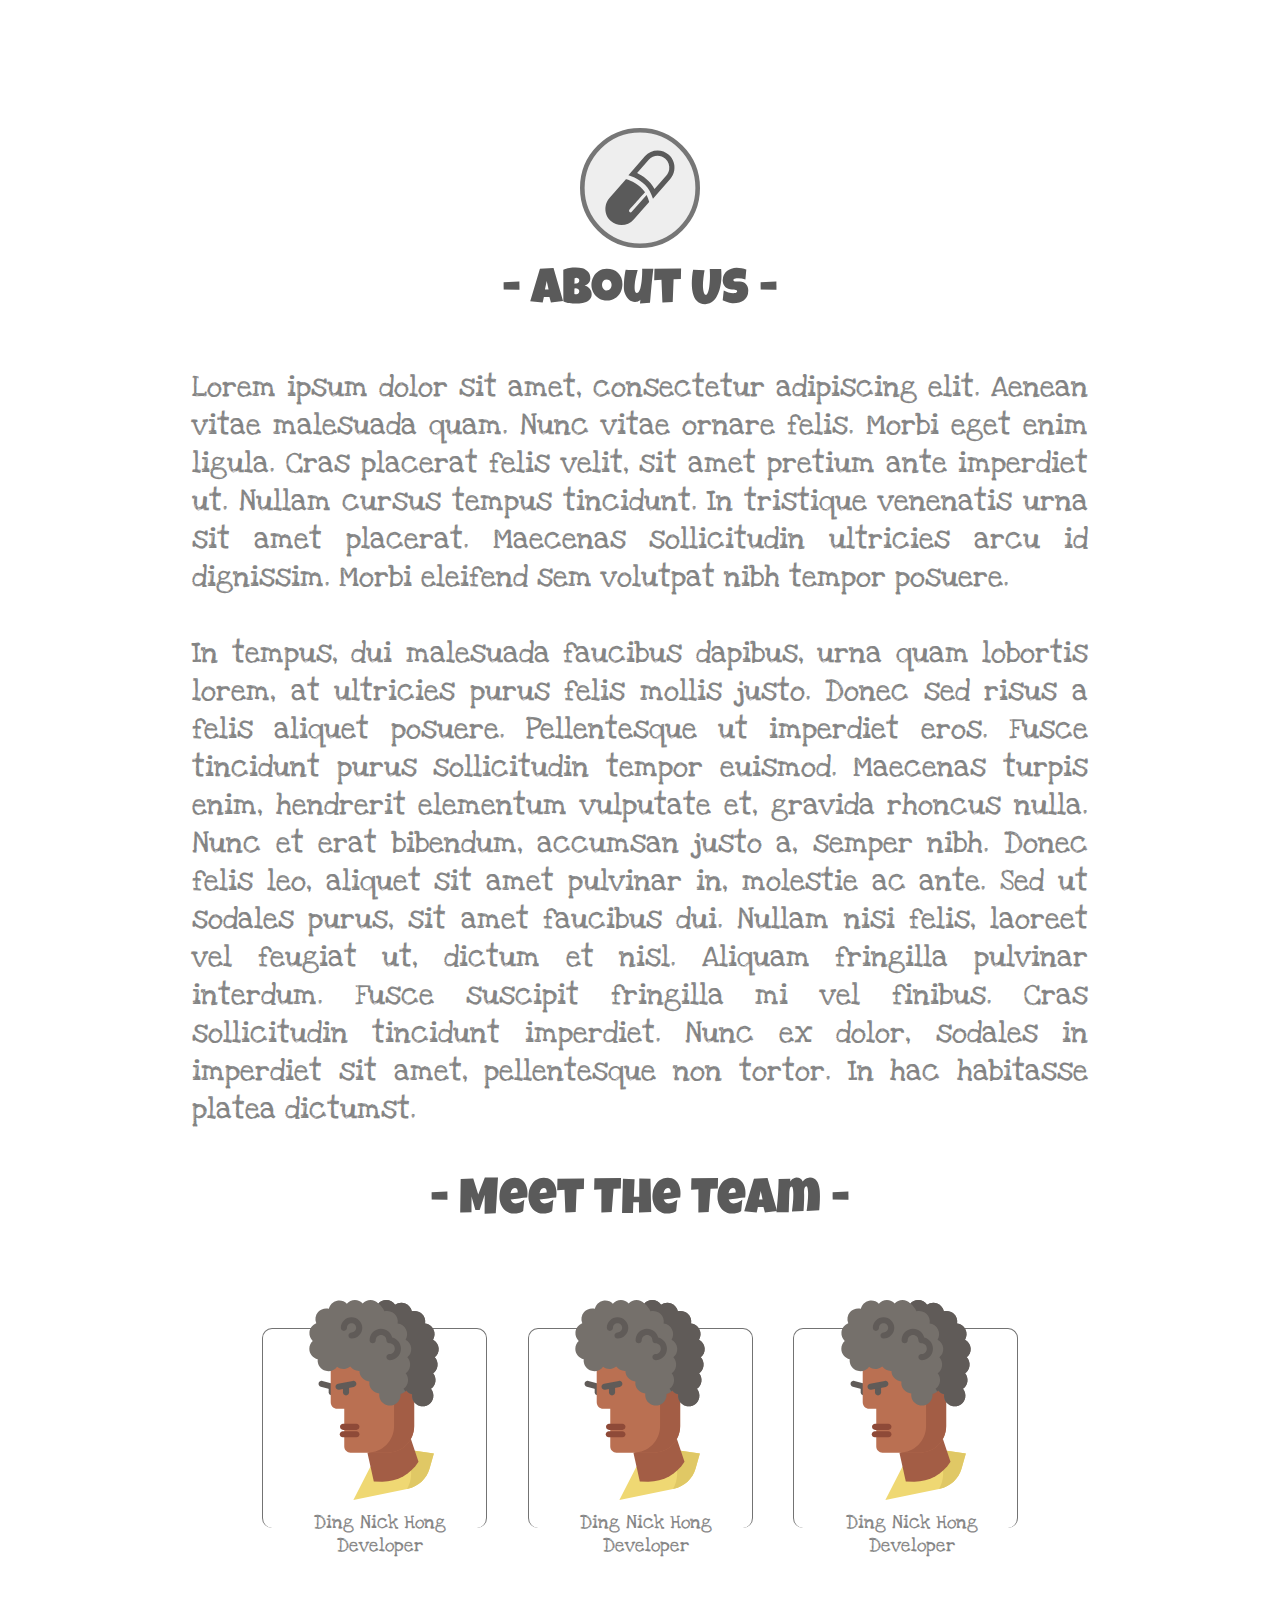
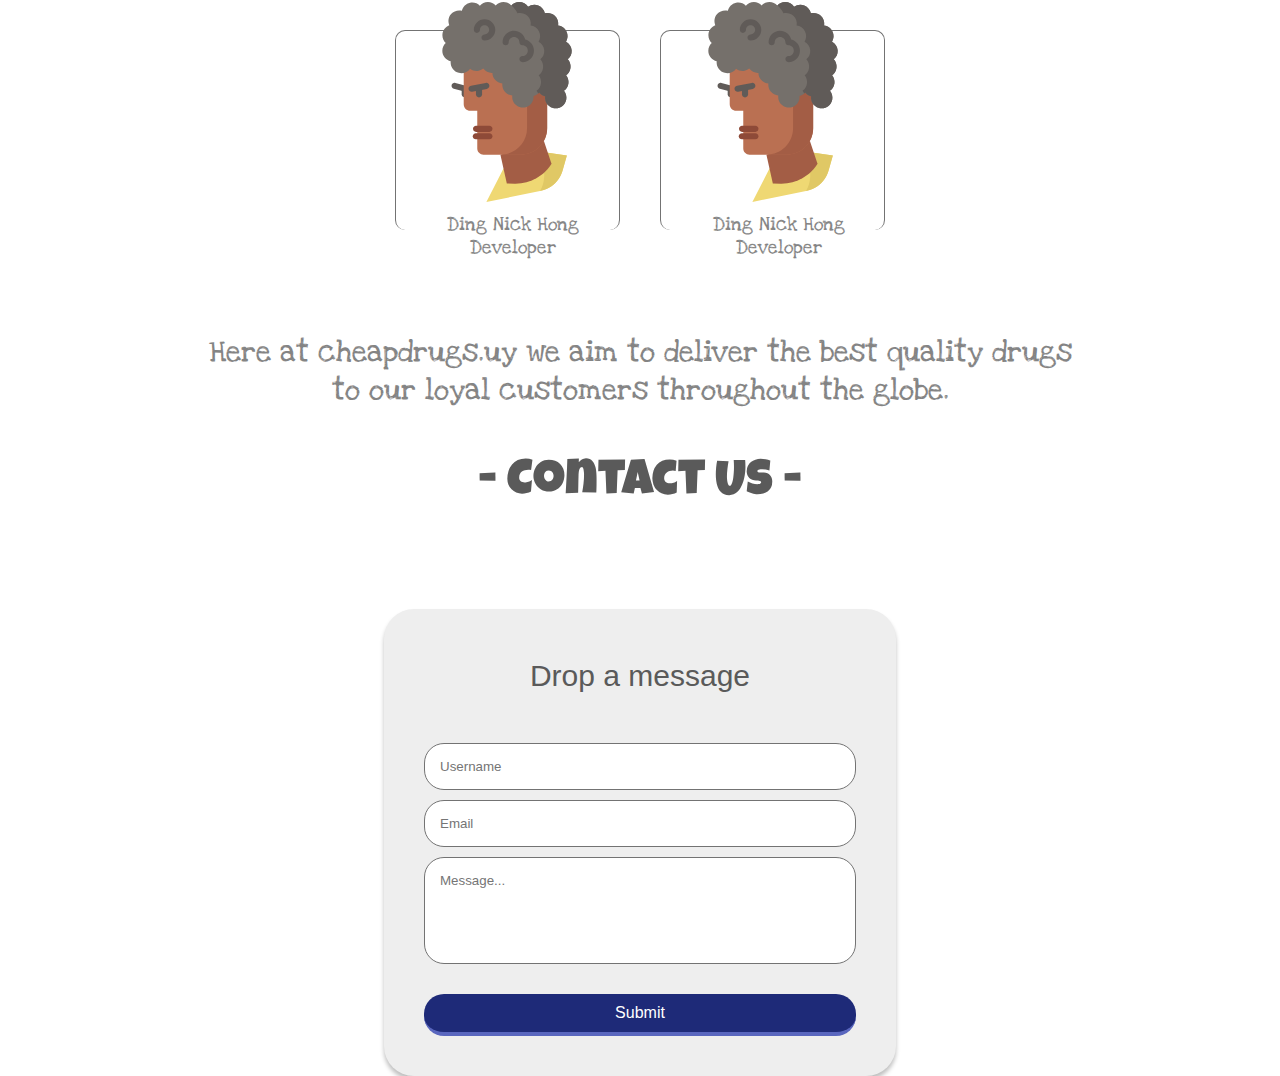
==== aboutpage.html @ 13098a8e "aboutPage 80% done" ====
<!DOCTYPE html>
<html lang="en">
    <head>
        <meta charset="UTF-8">
        <meta name="viewport" content="width=device-width, initial-scale=1.0">
        <meta http-equiv="X-UA-Compatible" content="ie=edge">
        <title>CheapDrugs | Some Page</title>
        <link rel="stylesheet" href="util/UIComponent.css">
        <link rel="stylesheet" href="css/aboutPage.css">
        <link rel="stylesheet" href="css/navbar.css">
        <link rel="shortcut icon" href="assets/favicon.ico" type="image/x-icon">
    </head>
    <body>
        <nav class="navbar">
            <div class="navbar-left">
                <a href="#" onclick="homePage();">
                    <img class="logo" src="assets/logo.png" alt="logo">
                </a>
                <ul class="navbar-tab">
                    <li><a href="#" onclick="homePage();"
                            class="action-call-font
                            sub-header-font-color
                            s-font-size underline navbar-tab-link">home</a></li>
                    <li><a href="#" onclick="shopsPage();"
                            class="action-call-font
                            paragraph-font-color
                            s-font-size navbar-tab-link">shops</a></li>
                    <li><a href="#" onclick="cartPage();"
                            class="action-call-font
                            paragraph-font-color
                            s-font-size navbar-tab-link">cart</a></li>
                    <li><a href="#" onclick="aboutPage();"
                            class="action-call-font
                            paragraph-font-color
                            s-font-size navbar-tab-link">about</a></li>
                </ul>
            </div>
            <div class="center-horizontal">
                <div class="navbar-right">
                    <a href="#" onclick="loginSignupPage();"
                        class="medium-button
                        primary-color action-call-font">LOGIN/SIGNUP</a>
                </div>
                <div class="ham-burger" onclick="expandSideNav();">
                    <div class="ham-burger-line"></div>
                    <div class="ham-burger-line"></div>
                    <div class="ham-burger-line"></div>
                </div>
            </div>
        </nav>

        <!-- side nav for mobile view -->
        <div class="mobile-side-nav center-vertical m-font-size
            action-call-font">
            <a href="#" class="tertiary-color">&#10007;</a>
            <a href="#" onclick="homePage();" class="primary-color
                underline mobile-navbar-tab-link">home</a>
            <a href="#" onclick="shopsPage();" class="primary-color
                mobile-navbar-tab-link">shops</a>
            <a href="#" onclick="cartPage();" class="primary-color
                mobile-navbar-tab-link">cart</a>
            <a href="#" onclick="aboutPage();" class="primary-color
                mobile-navbar-tab-link">about</a>
        </div>
        <script src="util/mobileSideNav.js"></script>

        <div>
            <div class="center-horizontal about-layout">
                <div>
                    <div class="center-horizontal">
                        <img src="assets/aboutUsLogo.svg" alt="" class="about-logo">
                    </div>
                    <div class="center-horizontal about-header header-font m-font-size">
                        - About Us -
                    </div>
                        <p class="center-horizontal about-paragraph sub-header-font s-font-size">
                            Lorem ipsum dolor sit amet, consectetur adipiscing elit. 
                            Aenean vitae malesuada quam. Nunc vitae ornare felis. 
                            Morbi eget enim ligula. Cras placerat felis velit, 
                            sit amet pretium ante imperdiet ut. 
                            Nullam cursus tempus tincidunt. 
                            In tristique venenatis urna sit amet placerat. 
                            Maecenas sollicitudin ultricies arcu id dignissim. 
                            Morbi eleifend sem volutpat nibh tempor posuere.

                            <br>
                            <br>

                            In tempus, dui malesuada faucibus dapibus, 
                            urna quam lobortis lorem, 
                            at ultricies purus felis mollis justo. 
                            Donec sed risus a felis aliquet posuere. 
                            Pellentesque ut imperdiet eros. 
                            Fusce tincidunt purus sollicitudin tempor euismod. 
                            Maecenas turpis enim, hendrerit elementum vulputate et, 
                            gravida rhoncus nulla. Nunc et erat bibendum, 
                            accumsan justo a, semper nibh. Donec felis leo, 
                            aliquet sit amet pulvinar in, molestie ac ante. 
                            Sed ut sodales purus, sit amet faucibus dui. 
                            Nullam nisi felis, laoreet vel feugiat ut, 
                            dictum et nisl. Aliquam fringilla pulvinar interdum. 
                            Fusce suscipit fringilla mi vel finibus. 
                            Cras sollicitudin tincidunt imperdiet. 
                            Nunc ex dolor, sodales in imperdiet sit amet, 
                            pellentesque non tortor. 
                            In hac habitasse platea dictumst.
                        </p>
                    <div class="center-horizontal team-header header-font m-font-size">
                        - Meet The Team -
                    </div>
                        <div class="center-horizontal about-team sub-header-font xs-font-size m-center-vertical">
                            <a class="center-horizontal team-card">
                                <img src="assets/othello-angry.svg" alt="avatar" class="activate">
                                <img src="assets/othello.svg" alt="avatar" class="center-horizontal activator" style="height: inherit;">
                                <p class="about-profile">Ding Nick Hong<br>Developer</p>
                            </a>
                            <a class="center-horizontal team-card">
                                <img src="assets/othello-angry.svg" alt="avatar" class="activate">
                                <img src="assets/othello.svg" alt="avatar" class="center-horizontal activator" style="height: inherit;">
                                <p class="about-profile">Ding Nick Hong<br>Developer</p>
                            </a>
                            <a class="center-horizontal team-card">
                                <img src="assets/othello-angry.svg" alt="avatar" class="activate">
                                <img src="assets/othello.svg" alt="avatar" class="center-horizontal activator" style="height: inherit;">
                                <p class="about-profile">Ding Nick Hong<br>Developer</p>
                            </a>
                            <a class="center-horizontal team-card">
                                <img src="assets/othello-angry.svg" alt="avatar" class="activate">
                                <img src="assets/othello.svg" alt="avatar" class="center-horizontal activator" style="height: inherit;">
                                <p class="about-profile">Ding Nick Hong<br>Developer</p>
                            </a>
                            <a class="center-horizontal team-card">
                                <img src="assets/othello-angry.svg" alt="avatar" class="activate">
                                <img src="assets/othello.svg" alt="avatar" class="center-horizontal activator" style="height: inherit;">                            
                                <p class="about-profile">Ding Nick Hong<br>Developer</p>
                            </a>
                        </div>
                        <p class="center-horizontal team-paragraph sub-header-font s-font-size">
                            Here at cheapdrugs.uy we aim to deliver the best quality drugs to
                            our loyal customers throughout the globe.
                        </p>
                        <div class="center-horizontal team-header header-font m-font-size">
                            - Contact Us -
                        </div>
                            <div class="center-horizontal about-team">
                                <form action="/" class="decor card">
                                    <div class="form-inner center-horizontal">
                                    <div class="paragraph-font contact-header s-font-size">Drop a message</div>
                                      <input class="paragraph-font" type="text" placeholder="Username">
                                      <input class="paragraph-font" type="email" placeholder="Email">
                                      <textarea class="paragraph-font" placeholder="Message..." rows="5"></textarea>
                                      <button type="submit" href="/">Submit</button>
                                    </div>
                                  </form>
                            </div>
                </div>
            </div>
        </div>

    </body>
</html>
---- util/UIComponent.css ----
@import url('https://fonts.googleapis.com/css?family=Love+Ya+Like+A+Sister|Luckiest+Guy|Teko&display=swap');
:root{
    --light-primary-color: #6A76C6;
    --primary-color: #1E2A78;
    --secondary-color:rgb(255, 216, 42);
    --light-secondary-color:#FFCF71;
    --light-tertiary-color:#F8EAEA;
    --tertiary-color:#FF1F5A;
    --header-font-color:#5A5A5A;
    --sub-header-font-color:#848484;
    --paragraph-font-color:#A8A8A8;
    --header-font-family:'Luckiest Guy', cursive;
    --sub-header-font-family: 'Love Ya Like A Sister', cursive;
    --action-call-font-family:'Teko', sans-serif;
    --paragraph-font-family:Arial,sans-serif;
}

*{
    -webkit-touch-callout: none;
    -webkit-user-select: none;
    -khtml-user-select: none;
    -moz-user-select: none;
    -ms-user-select: none;
    user-select: none;
    margin: 0%;
    padding: 0%;
    word-wrap: break-word;
    scroll-behavior: smooth;
    transition: all 0.5s;
}

/* typography */
/* FONT */
.header-font{
    font-family: var(--header-font-family); 
    color:var(--header-font-color);
}
.sub-header-font{
    font-family:var(--sub-header-font-family);
    color:var(--sub-header-font-color);
}
.action-call-font{
    font-family: var(--action-call-font-family);
    color:var(--tertiary-color);
}
.paragraph-font{
    font-family: var(--paragraph-font-family);
    color:var(--paragraph-font-color);
}
.underline{
    border-bottom: 3.5px solid var(--secondary-color);
}
/* typography end */

/* color and font size */
/* FONT COLOR */
.paragraph-font-color{
    color:var(--paragraph-font-color) !important;
}
.sub-header-font-color{
    color:var(--sub-header-font-color)!important;
}
.header-font-color{
    color:var(--header-font-color)!important;
}

.primary-color{
    color:var(--primary-color) !important;
}
.secondary-color{
    color: var(--secondary-color) !important;
}
.darken-secondary-color{
    color:var(--light-secondary-color) !important;
}
.tertiary-color{
    color:var(--tertiary-color) !important;
}

/* FONT SIZE */
.xl-font-size{
    font-size: 90px  !important;
}
.l-font-size{
    font-size: 70px !important;
}
.m-font-size{
    font-size: 50px !important;
}
.s-font-size{
    font-size: 30px !important;
}
.xs-font-size{
    font-size: 18.5px !important;
}

/* color and font size end*/

/* actionable items (buttons..) */

/* BUTTONS */
a {
    cursor: pointer;
}

button{
    outline: none;
    cursor: pointer;
}

.large-button{
    min-width: 60px;
    width:auto;
    height: auto;
    padding:10px 30px;
    background: #F8F8F8;
    border:none;
    border-radius: 70px;
    color:var(--paragraph-font-color);
    font-family: var(--action-call-font-family);
    font-size: 25px;
}

.medium-button{
    min-width: 60px;
    width:auto;
    height: auto;
    padding:7px 20px;
    background: #F8F8F8;
    border:none;
    border-radius: 70px;
    color:var(--paragraph-font-color);
    font-family: var(--action-call-font-family);
    font-size: 22px;
}

.small-button{
    min-width: 80px !important;
    width: auto;
    height: auto;
    padding:7px 15px;
    background: #F8F8F8;
    border:none;
    border-radius: 15px;
    color:var(--paragraph-font-color);
    font-family: var(--action-call-font-family);
    font-size: 18px;
}

.highlight-button{
    background-color: var(--secondary-color);
    color:var(--primary-color);
    box-shadow: 0px 0px 5px #737373;
}

.secondary-highlight-button{
    background-color: var(--light-tertiary-color);
    color:var(--tertiary-color);
}

/* TAGS */
.tag-primary{
    min-width: 90px;
    background-color: var(--light-primary-color);
    color:white;
    font-family: var(--action-call-font-family);
    text-align: center;
    padding-left: 5px;
    padding-right: 5px;
}
.tag-secondary{
    min-width: 90px;
    background-color: var(--light-secondary-color);
    color:white;
    font-family: var(--action-call-font-family);
    text-align: center;
    padding-left: 5px;
    padding-right: 5px;
}
.tag-tertiary{
    background-color: #F4F4F4;
    border-radius: 10px;
    border-width: 2px;
    border-style: dashed;
    border-color: var(--secondary-color);
    padding:5px 10px;
    font-family: var(--action-call-font-family);
    color:var(--primary-color);
}

/* DROPDOWN */
.dropdown-wrapper{
    background: url(arrow.svg) no-repeat right;
    background-size: 30px 30px;
    background-position-x: 100%;

}
.dropdown{
    background: none;
    border: none;
    outline: none;
    font-family: var(--action-call-font-family);
    font-size: 18.5px;
    color:var(--paragraph-font-color);
    -webkit-appearance: none;
    -moz-appearance: none;
    appearance: none;
    min-width: 150px;
    text-align: center;
    padding-right: 30px;
}

/* CHECKBOX */
.checkbox{
    display: block;
    position: relative;
    padding-left: 35px;
    cursor: pointer;
    height: auto;
}
.checkbox > input {
    position: absolute;
    cursor: pointer;
    opacity: 0;
}
.tick{
    position: absolute;
    top: 8px;
    left: 0;
    height: 25px;
    width: 25px;
    background-color: white;
    box-shadow: 0px 0px 5px #A8A8A8;
    border-radius:10px;
}
.checkbox input:checked ~ .tick {
    background-color: white;
}
.tick:after {
    content: "";
    position: absolute;
    display: none;
}
.checkbox input:checked ~ .tick:after {
     display: block;
}
.checkbox .tick:after {
  left: 9px;
  top: 5px;
  width: 5px;
  height: 10px;
  border: solid var(--secondary-color);
  border-width: 0 3px 3px 0;
  -webkit-transform: rotate(45deg);
  -ms-transform: rotate(45deg);
  transform: rotate(45deg);
}


/* actionable items (buttons..) end*/
/* Layout */
.center-horizontal{
    display: flex;
    align-content: center;    
    align-items: center;
    justify-content: center;
    flex-wrap: wrap;
    padding: 0%;
}

.center-vertical{
    display: flex;
    flex-direction: column;
    align-content: center;    
    align-items: center;
    justify-content: center;
    flex-wrap: wrap;
    padding: 0%;
}
.card{
    border-radius: 15;
    box-shadow: 0px 4px 4px rgba(0, 0, 0, 0.25);
    min-width: 20vw;
    min-height: auto;
    margin: auto 20px;
    transition: all 0.5s;
}
.full-screen{
    height: 100vh;
}
/* Layout end */

@media(max-width:500px){
    .large-button{
        padding:10px 20px;
        font-size: 20px;
    }
    .medium-button{
        padding:7px 16px;
        font-size: 17.5px;
    }
    .small-button{
        padding:6px 14px;
        font-size: 15.5px;
    }
    .xl-font-size{
        font-size: 70px  !important;
    }
    .l-font-size{
        font-size: 50px !important;
    }
    .m-font-size{
        font-size: 30px !important;
    }
    .s-font-size{
        font-size: 20px !important;
    }
    .xs-font-size{
        font-size: 16.5px !important;
    }

    .m-center-vertical{
        display: flex;
        flex-direction: column !important;
        align-content: center;    
        align-items: center;
        justify-content: center;
        flex-wrap: wrap;
        padding: 0%;
    }
    .m-center-horizontal{
        display: flex;
        flex-direction: row !important;
        align-content: center;    
        align-items: center;
        justify-content: center;
        flex-wrap: wrap;
        padding: 0%;
    }
    .card{
        min-width: 80vw;
    }
    .tick{
        top:0;
    }
}
---- css/aboutPage.css ----
.about-layout {
    margin-top: 10%;
}

.about-logo {
    height: 120px;
}

.about-header {
    margin-top: 20px;
}

.about-paragraph {
    margin-top: 50px;
    padding-left: 15%;
    padding-right: 15%;
    text-align: justify;
}

.about-team {
    margin-left: 10%;
    margin-right: 10%;
    margin-top: 100px;
}

.team-header {
    margin-top: 50px;
}

.team-card {
    height: 200px;
    width: 225px;
    margin-left: 2%;
    margin-right: 2%;
    margin-bottom: 10%;
    cursor: pointer;
    border: 1.5px solid #737373;
    border-bottom: 0;
    border-radius: 10px;
    transition: none;
}

.team-paragraph {
    padding-left: 15%;
    padding-right: 15%;
    text-align: center;
}

.activate {
    height: 225px;
    width: 250px;
}

.team-card .activate {
    display: none;
}

.team-card:hover .activate {
    display: inline;
} 

.team-card:hover .activator {
    display: none;
}

.about-profile {
    transition: none;
    margin: 5% 0 0 5%;
    text-align: center;
}

.team-card:hover {
    color: #1E2A78;
    font-weight: bold;
}

.contact-header {
    margin: 10px 0 50px 0;
    color: #5A5A5A;
    font-weight: 500;
}

@media (min-width: 1800px) {
    .team-card {
        margin-bottom: 5%;
    }
} 

@media (max-width: 1000px) {
    .about-layout {
        margin-top: 15%;
    }
}

@media (max-width: 800px) {
    .about-layout {
        margin-top: 20%;
    }
}

@media (max-width: 750px) {
    .team-card {
        margin-bottom: 15%;
    }
}

@media (max-width: 350px) {
    .about-layout {
        margin-top: 30%;
    }
}

* {
    box-sizing: border-box;
}

input, textarea { 
    outline: none;
}

form {
    position: relative;
    width: 80%;
    border-radius: 30px;
    background: #eeeeee;
}

.form-inner {
    padding: 40px;
}

.form-inner input,
.form-inner textarea {
    display: block;
    width: 100%;
    padding: 15px;
    margin-bottom: 10px;
    border: 1px solid #737373;
    border-radius: 20px;
}

.form-inner textarea {
resize: none;
}

button {
    width: 100%;
    padding: 10px;
    margin-top: 20px;
    border-radius: 20px;
    border: none;
    border-bottom: 4px solid #5966BE;
    background: #1E2A78; 
    font-size: 16px;
    font-weight: 500;
    color: #fff;
}

button:hover {
    background: #FF1F5A;
    border-bottom: 4px solid #FF648D;    
} 
@media (min-width: 1000px) {
    form {
        width: 50%;
    }
}
---- css/navbar.css ----
a{
    text-decoration: none;
}
.navbar{
    display: none;
    justify-content: space-between;
    align-content: center;
    position: fixed;
    top: 0;
    left: 0;
    width:100vw;
    z-index: 3;
    background-color: white;
}
.navbar-shadow{
    box-shadow: 0px 4px 25px rgba(0, 0, 0, 0.25);
    max-height: 90px;
}
.navbar-shadow .logo{
    width:118px;
    height:50px;
}
.navbar-left{
    display: flex;
    align-items: center;
    margin:15px 35px;
}
.navbar-right{
    display: flex;
    align-items: center;
    margin:15px 25px;
}
.navbar-tab{
    list-style: none;
    display: flex;
    margin-left:10vw;
}
.navbar-tab > li{
    margin:20px;
}
.ham-burger{
    display: none;
}
.mobile-side-nav{
    display: none;
}
.mobile-side-nav a{
    display: none;
}
.logo{
    width:160px;
    height:68px;
}
@media(max-width:1000px){
    .navbar > div{
        margin:15px;
    }
}
@media(max-width:750px){
    .m-center-vertical{
        flex-direction: column;
    }
    
    .navbar{
        z-index: 2;
        align-items: center;
    }
    .navbar-tab{
        display: none;
    }
    .navbar-right {
        margin:0px 10px;
    }
    .navbar-left{
        margin-left: 10px;
    }

    .logo{
        width:106px;
        height:45px;
    }

    .ham-burger{
        display: flex;
        flex-direction: column;
        margin-right: 7px;
        cursor: pointer;
    }
    .ham-burger-line{
        margin: 2px;
        height: 5px;
        width: 30px;
        background-color:rgb(98, 113, 212);
    }
    .mobile-side-nav{
        width:50vw;
        position: fixed;
        top: 0px;
        right: -50vw;
        height: 100vh;
        background-color:white;
        display: flex;
        text-align: center;
        z-index: 3;
    }
    .mobile-side-nav a{
        display: block;
        margin-bottom: 10%;
    }
}
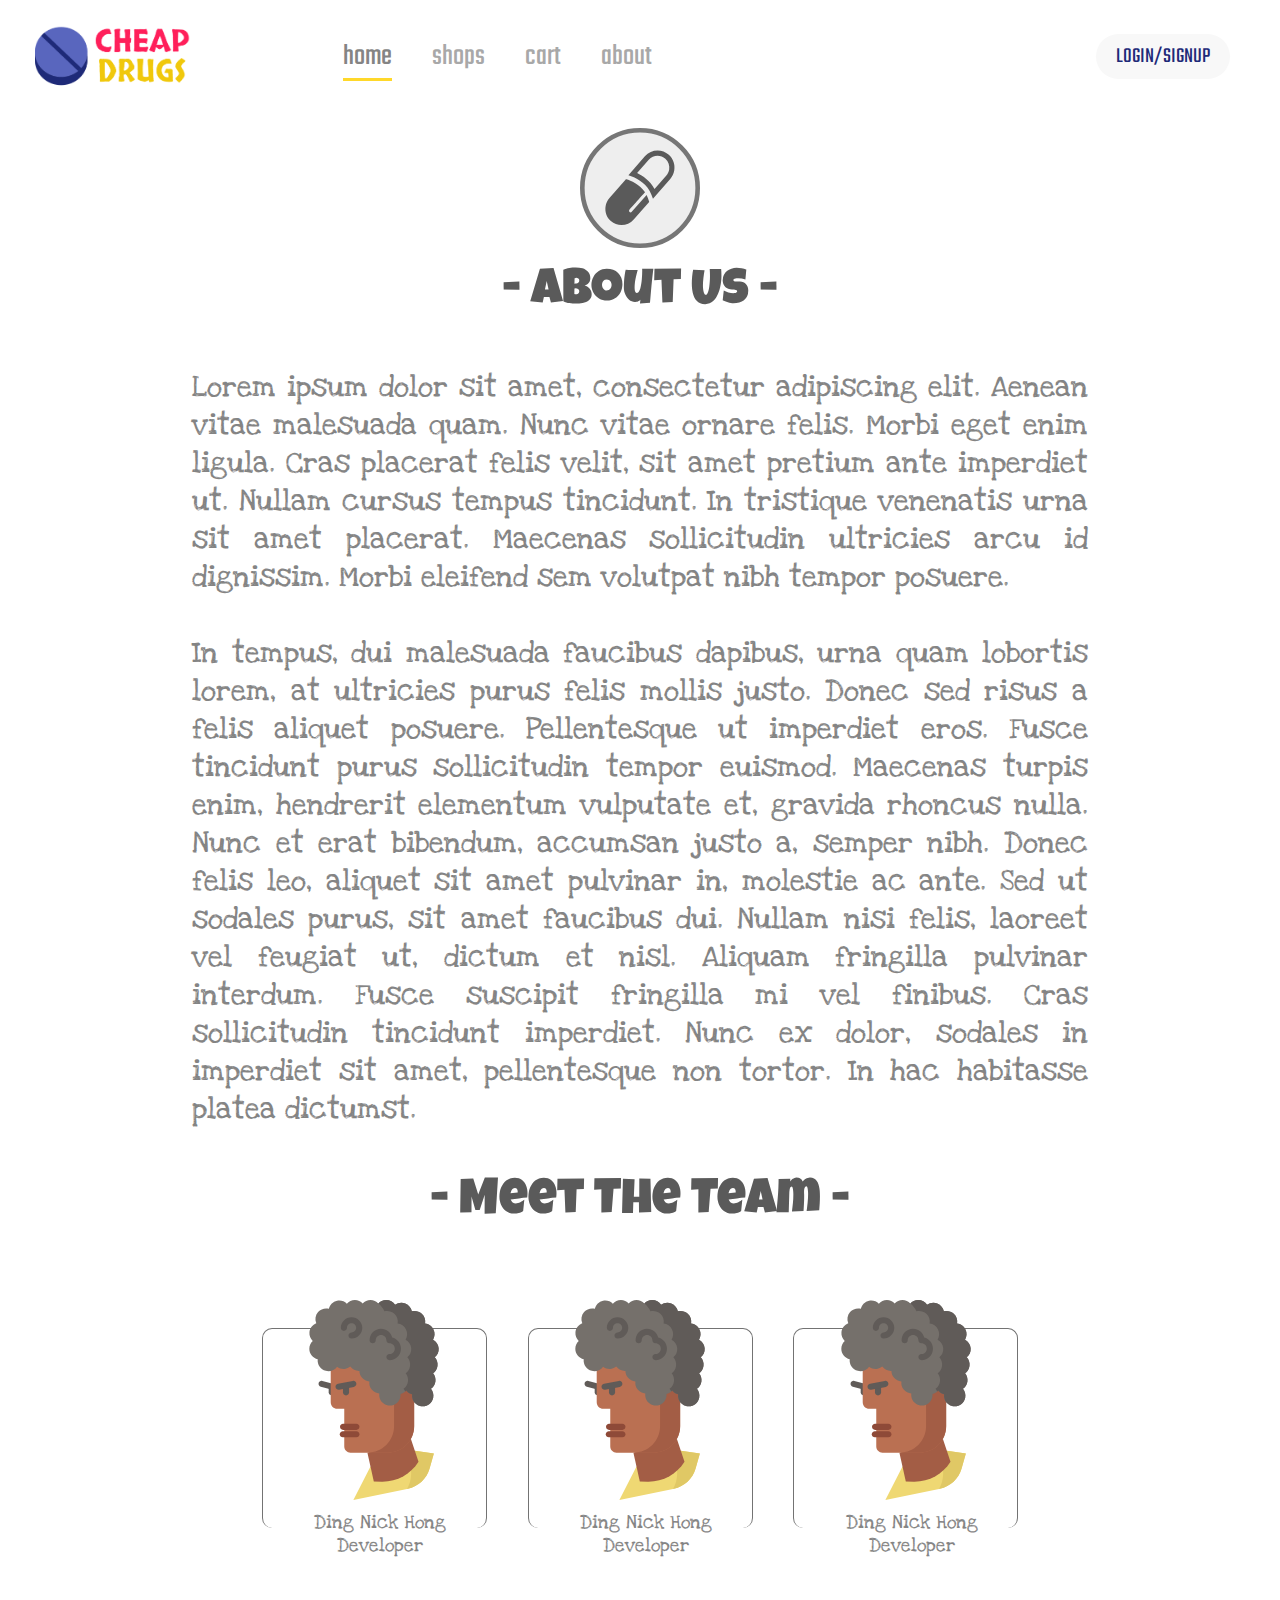
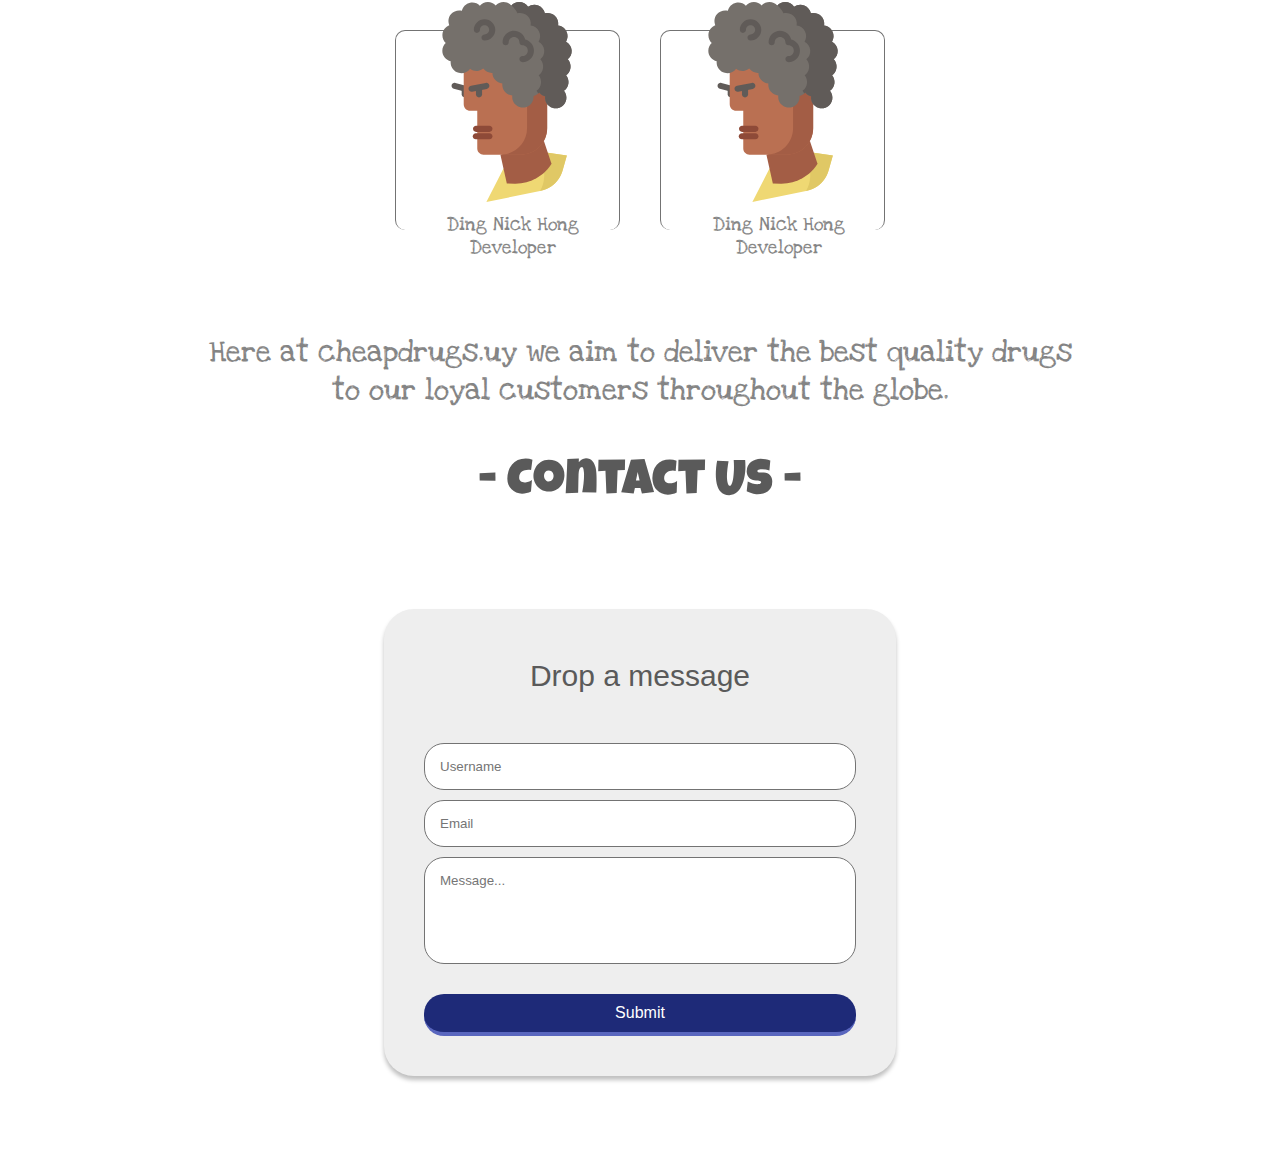
==== commit c967bdca: "signupModal" ====
--- a/aboutpage.html
+++ b/aboutpage.html
@@ -108,51 +108,51 @@
                     <div class="center-horizontal team-header header-font m-font-size">
                         - Meet The Team -
                     </div>
-                        <div class="center-horizontal about-team sub-header-font xs-font-size m-center-vertical">
-                            <a class="center-horizontal team-card">
-                                <img src="assets/othello-angry.svg" alt="avatar" class="activate">
-                                <img src="assets/othello.svg" alt="avatar" class="center-horizontal activator" style="height: inherit;">
-                                <p class="about-profile">Ding Nick Hong<br>Developer</p>
-                            </a>
-                            <a class="center-horizontal team-card">
-                                <img src="assets/othello-angry.svg" alt="avatar" class="activate">
-                                <img src="assets/othello.svg" alt="avatar" class="center-horizontal activator" style="height: inherit;">
-                                <p class="about-profile">Ding Nick Hong<br>Developer</p>
-                            </a>
-                            <a class="center-horizontal team-card">
-                                <img src="assets/othello-angry.svg" alt="avatar" class="activate">
-                                <img src="assets/othello.svg" alt="avatar" class="center-horizontal activator" style="height: inherit;">
-                                <p class="about-profile">Ding Nick Hong<br>Developer</p>
-                            </a>
-                            <a class="center-horizontal team-card">
-                                <img src="assets/othello-angry.svg" alt="avatar" class="activate">
-                                <img src="assets/othello.svg" alt="avatar" class="center-horizontal activator" style="height: inherit;">
-                                <p class="about-profile">Ding Nick Hong<br>Developer</p>
-                            </a>
-                            <a class="center-horizontal team-card">
-                                <img src="assets/othello-angry.svg" alt="avatar" class="activate">
-                                <img src="assets/othello.svg" alt="avatar" class="center-horizontal activator" style="height: inherit;">                            
-                                <p class="about-profile">Ding Nick Hong<br>Developer</p>
-                            </a>
-                        </div>
-                        <p class="center-horizontal team-paragraph sub-header-font s-font-size">
-                            Here at cheapdrugs.uy we aim to deliver the best quality drugs to
-                            our loyal customers throughout the globe.
-                        </p>
-                        <div class="center-horizontal team-header header-font m-font-size">
-                            - Contact Us -
-                        </div>
-                            <div class="center-horizontal about-team">
-                                <form action="/" class="decor card">
-                                    <div class="form-inner center-horizontal">
-                                    <div class="paragraph-font contact-header s-font-size">Drop a message</div>
-                                      <input class="paragraph-font" type="text" placeholder="Username">
-                                      <input class="paragraph-font" type="email" placeholder="Email">
-                                      <textarea class="paragraph-font" placeholder="Message..." rows="5"></textarea>
-                                      <button type="submit" href="/">Submit</button>
-                                    </div>
-                                  </form>
+                    <div class="center-horizontal about-team sub-header-font xs-font-size m-center-vertical">
+                        <a class="center-horizontal team-card">
+                            <img src="assets/othello-angry.svg" alt="avatar" class="activate">
+                            <img src="assets/othello.svg" alt="avatar" class="center-horizontal activator" style="height: inherit;">
+                            <p class="about-profile">Ding Nick Hong<br>Developer</p>
+                        </a>
+                        <a class="center-horizontal team-card">
+                            <img src="assets/othello-angry.svg" alt="avatar" class="activate">
+                            <img src="assets/othello.svg" alt="avatar" class="center-horizontal activator" style="height: inherit;">
+                            <p class="about-profile">Ding Nick Hong<br>Developer</p>
+                        </a>
+                        <a class="center-horizontal team-card">
+                            <img src="assets/othello-angry.svg" alt="avatar" class="activate">
+                            <img src="assets/othello.svg" alt="avatar" class="center-horizontal activator" style="height: inherit;">
+                            <p class="about-profile">Ding Nick Hong<br>Developer</p>
+                        </a>
+                        <a class="center-horizontal team-card">
+                            <img src="assets/othello-angry.svg" alt="avatar" class="activate">
+                            <img src="assets/othello.svg" alt="avatar" class="center-horizontal activator" style="height: inherit;">
+                            <p class="about-profile">Ding Nick Hong<br>Developer</p>
+                        </a>
+                        <a class="center-horizontal team-card">
+                            <img src="assets/othello-angry.svg" alt="avatar" class="activate">
+                            <img src="assets/othello.svg" alt="avatar" class="center-horizontal activator" style="height: inherit;">                            
+                            <p class="about-profile">Ding Nick Hong<br>Developer</p>
+                        </a>
+                    </div>
+                    <p class="center-horizontal team-paragraph sub-header-font s-font-size">
+                        Here at cheapdrugs.uy we aim to deliver the best quality drugs to
+                        our loyal customers throughout the globe.
+                    </p>
+                    <div class="center-horizontal team-header header-font m-font-size">
+                        - Contact Us -
+                    </div>
+                    <div class="center-horizontal form-message">
+                        <form action="/" class="decor card">
+                            <div class="form-inner center-horizontal">
+                            <div class="paragraph-font contact-header s-font-size">Drop a message</div>
+                                <input class="paragraph-font" type="text" placeholder="Username">
+                                <input class="paragraph-font" type="email" placeholder="Email">
+                                <textarea class="paragraph-font" placeholder="Message..." rows="5"></textarea>
+                                <button type="submit" href="/">Submit</button>
                             </div>
+                        </form>
+                    </div>
                 </div>
             </div>
         </div>
--- a/util/UIComponent.css
+++ b/util/UIComponent.css
@@ -1,4 +1,5 @@
 @import url('https://fonts.googleapis.com/css?family=Love+Ya+Like+A+Sister|Luckiest+Guy|Teko&display=swap');
+
 :root{
     --light-primary-color: #6A76C6;
     --primary-color: #1E2A78;
@@ -14,7 +15,13 @@
     --action-call-font-family:'Teko', sans-serif;
     --paragraph-font-family:Arial,sans-serif;
 }
-
+*{
+    margin: 0%;
+    padding: 0%;
+    transition: all 0.5s;
+}
+/* typography */
+/* FONT */
 *{
     -webkit-touch-callout: none;
     -webkit-user-select: none;
@@ -28,9 +35,6 @@
     scroll-behavior: smooth;
     transition: all 0.5s;
 }
-
-/* typography */
-/* FONT */
 .header-font{
     font-family: var(--header-font-family); 
     color:var(--header-font-color);
@@ -99,13 +103,8 @@
 /* actionable items (buttons..) */
 
 /* BUTTONS */
-a {
-    cursor: pointer;
-}
-
 button{
     outline: none;
-    cursor: pointer;
 }
 
 .large-button{
@@ -290,7 +289,7 @@
 }
 /* Layout end */
 
-@media(max-width:500px){
+@media(max-width:850px){
     .large-button{
         padding:10px 20px;
         font-size: 20px;
--- a/css/aboutPage.css
+++ b/css/aboutPage.css
@@ -143,6 +143,13 @@
 resize: none;
 }
 
+.form-message {
+    margin-left: 10%;
+    margin-right: 10%;
+    margin-top: 100px;
+    margin: 100px 10% 100px 10%;
+}
+
 button {
     width: 100%;
     padding: 10px;
@@ -156,7 +163,7 @@
     color: #fff;
 }
 
-button:hover {
+.about-page button:hover {
     background: #FF1F5A;
     border-bottom: 4px solid #FF648D;    
 } 
--- a/css/navbar.css
+++ b/css/navbar.css
@@ -2,15 +2,13 @@
     text-decoration: none;
 }
 .navbar{
-    display: none;
+    display: flex;
     justify-content: space-between;
     align-content: center;
-    position: fixed;
+    position: absolute;
     top: 0;
     left: 0;
     width:100vw;
-    z-index: 3;
-    background-color: white;
 }
 .navbar-shadow{
     box-shadow: 0px 4px 25px rgba(0, 0, 0, 0.25);
@@ -19,6 +17,7 @@
 .navbar-shadow .logo{
     width:118px;
     height:50px;
+
 }
 .navbar-left{
     display: flex;
@@ -28,7 +27,7 @@
 .navbar-right{
     display: flex;
     align-items: center;
-    margin:15px 25px;
+    margin:15px 50px;
 }
 .navbar-tab{
     list-style: none;
@@ -62,7 +61,6 @@
     }
     
     .navbar{
-        z-index: 2;
         align-items: center;
     }
     .navbar-tab{
@@ -101,7 +99,6 @@
         background-color:white;
         display: flex;
         text-align: center;
-        z-index: 3;
     }
     .mobile-side-nav a{
         display: block;
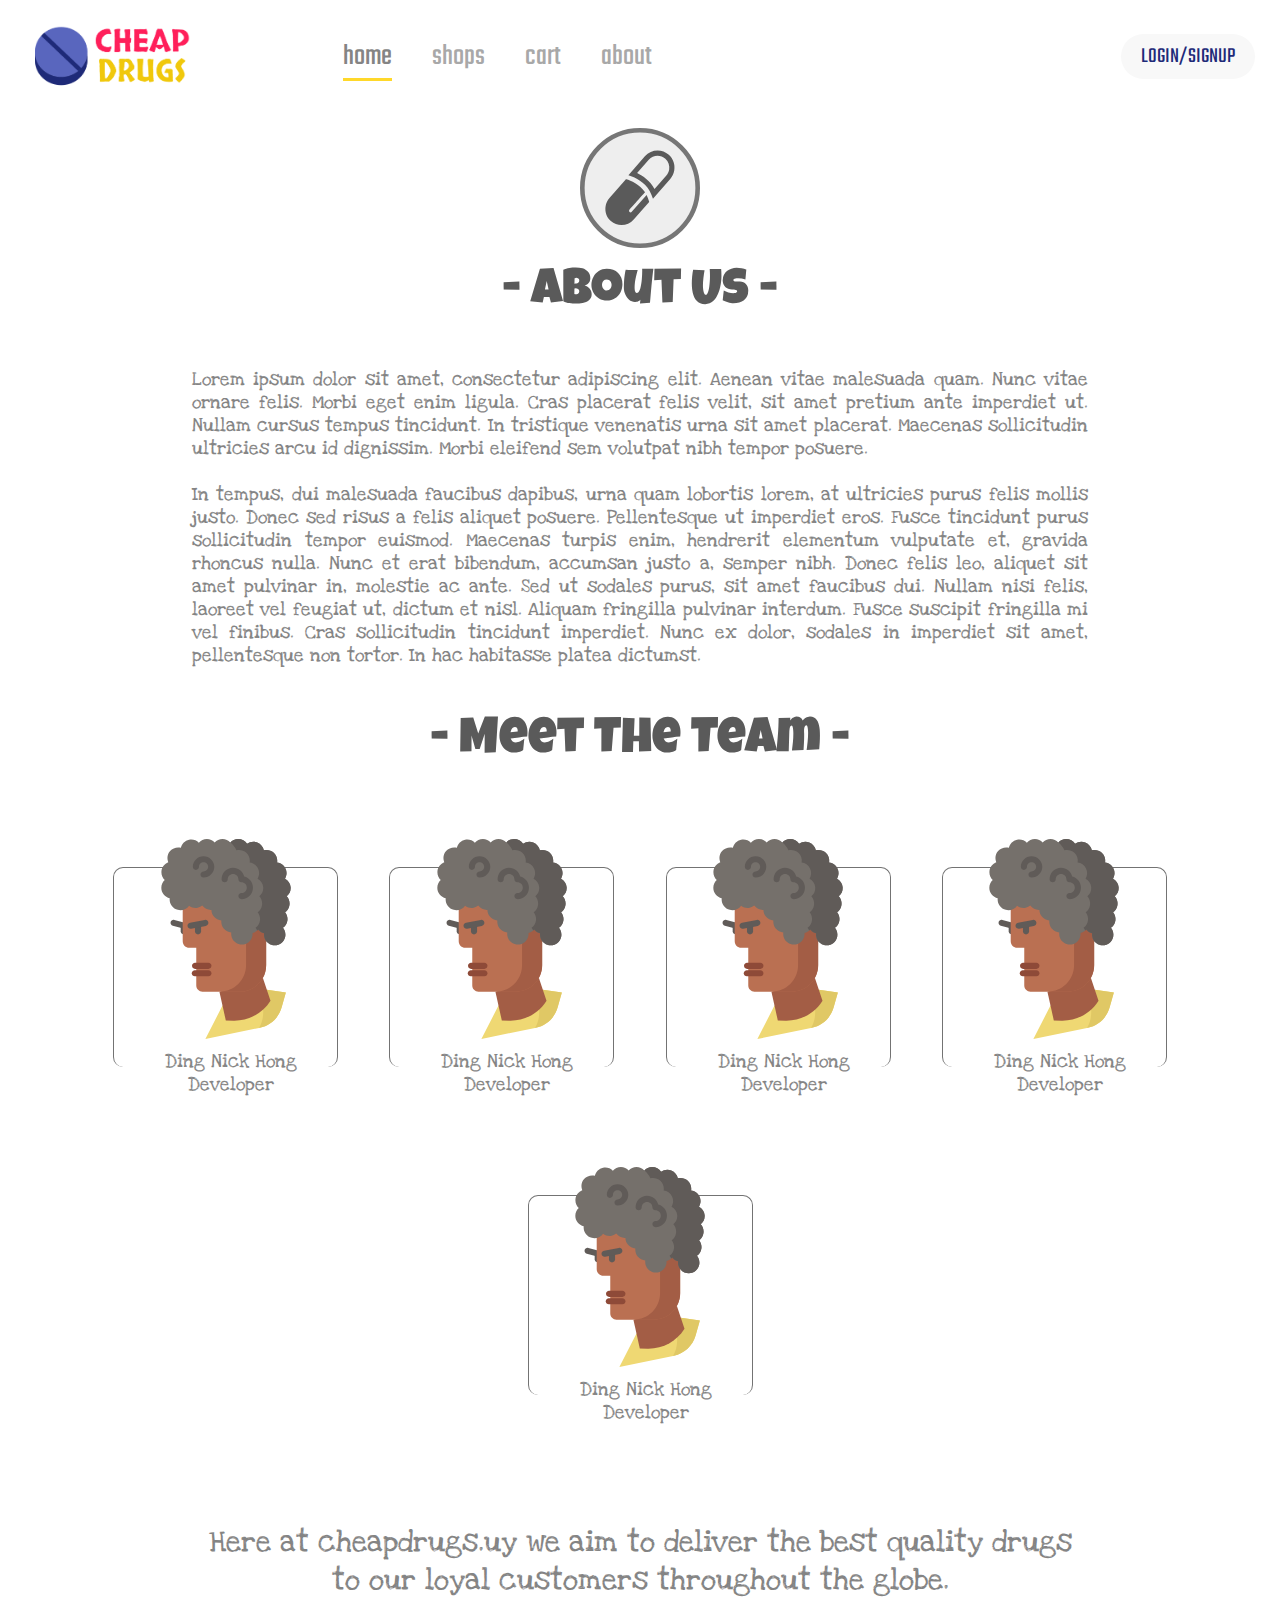
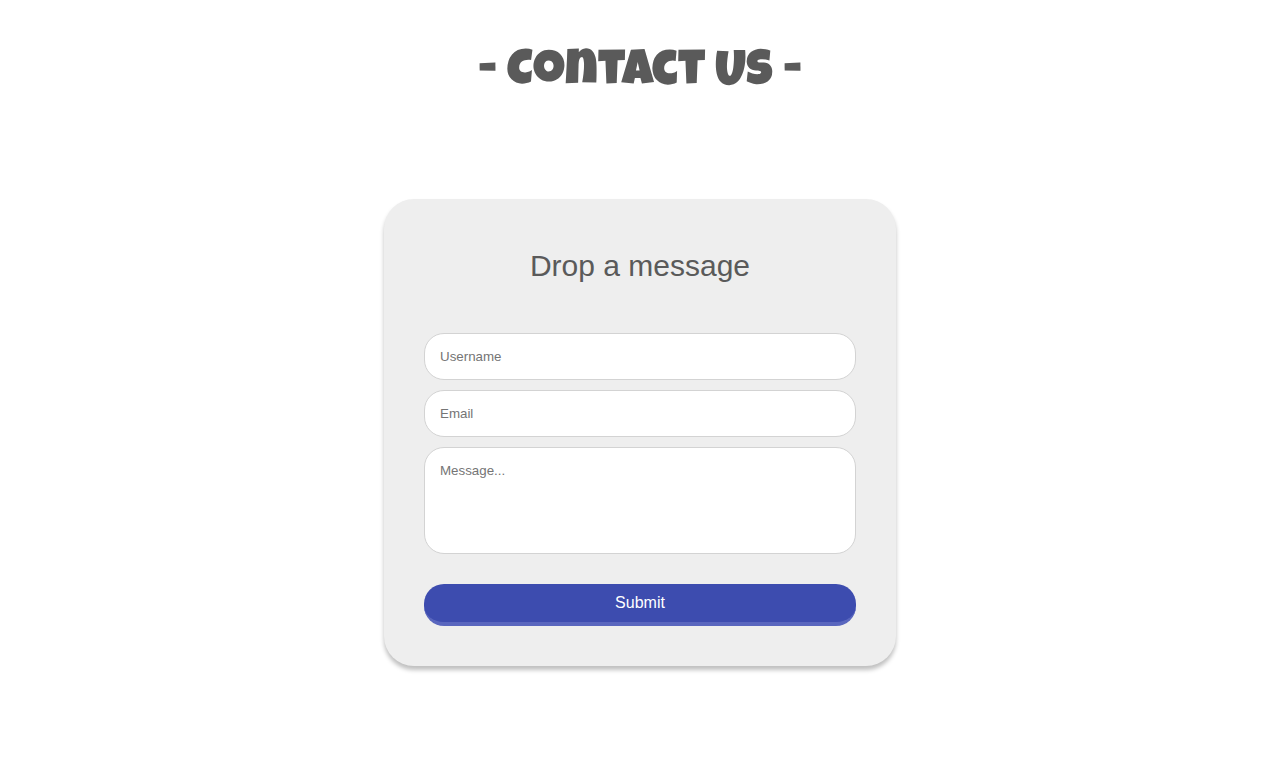
==== commit b5848a39: "merged about page to js" ====
--- a/aboutpage.html
+++ b/aboutpage.html
@@ -68,87 +68,114 @@
             <div class="center-horizontal about-layout">
                 <div>
                     <div class="center-horizontal">
-                        <img src="assets/aboutUsLogo.svg" alt="" class="about-logo">
+                        <img src="assets/aboutUsLogo.svg" alt=""
+                            class="about-logo">
                     </div>
-                    <div class="center-horizontal about-header header-font m-font-size">
+                    <div class="center-horizontal about-header header-font
+                        m-font-size">
                         - About Us -
                     </div>
-                        <p class="center-horizontal about-paragraph sub-header-font s-font-size">
-                            Lorem ipsum dolor sit amet, consectetur adipiscing elit. 
-                            Aenean vitae malesuada quam. Nunc vitae ornare felis. 
-                            Morbi eget enim ligula. Cras placerat felis velit, 
-                            sit amet pretium ante imperdiet ut. 
-                            Nullam cursus tempus tincidunt. 
-                            In tristique venenatis urna sit amet placerat. 
-                            Maecenas sollicitudin ultricies arcu id dignissim. 
-                            Morbi eleifend sem volutpat nibh tempor posuere.
+                    <p class="center-horizontal about-paragraph sub-header-font
+                        xs-font-size">
+                        Lorem ipsum dolor sit amet, consectetur adipiscing elit.
+                        Aenean vitae malesuada quam. Nunc vitae ornare felis.
+                        Morbi eget enim ligula. Cras placerat felis velit,
+                        sit amet pretium ante imperdiet ut.
+                        Nullam cursus tempus tincidunt.
+                        In tristique venenatis urna sit amet placerat.
+                        Maecenas sollicitudin ultricies arcu id dignissim.
+                        Morbi eleifend sem volutpat nibh tempor posuere.
 
-                            <br>
-                            <br>
+                        <br>
+                        <br>
 
-                            In tempus, dui malesuada faucibus dapibus, 
-                            urna quam lobortis lorem, 
-                            at ultricies purus felis mollis justo. 
-                            Donec sed risus a felis aliquet posuere. 
-                            Pellentesque ut imperdiet eros. 
-                            Fusce tincidunt purus sollicitudin tempor euismod. 
-                            Maecenas turpis enim, hendrerit elementum vulputate et, 
-                            gravida rhoncus nulla. Nunc et erat bibendum, 
-                            accumsan justo a, semper nibh. Donec felis leo, 
-                            aliquet sit amet pulvinar in, molestie ac ante. 
-                            Sed ut sodales purus, sit amet faucibus dui. 
-                            Nullam nisi felis, laoreet vel feugiat ut, 
-                            dictum et nisl. Aliquam fringilla pulvinar interdum. 
-                            Fusce suscipit fringilla mi vel finibus. 
-                            Cras sollicitudin tincidunt imperdiet. 
-                            Nunc ex dolor, sodales in imperdiet sit amet, 
-                            pellentesque non tortor. 
-                            In hac habitasse platea dictumst.
-                        </p>
-                    <div class="center-horizontal team-header header-font m-font-size">
+                        In tempus, dui malesuada faucibus dapibus,
+                        urna quam lobortis lorem,
+                        at ultricies purus felis mollis justo.
+                        Donec sed risus a felis aliquet posuere.
+                        Pellentesque ut imperdiet eros.
+                        Fusce tincidunt purus sollicitudin tempor euismod.
+                        Maecenas turpis enim, hendrerit elementum vulputate et,
+                        gravida rhoncus nulla. Nunc et erat bibendum,
+                        accumsan justo a, semper nibh. Donec felis leo,
+                        aliquet sit amet pulvinar in, molestie ac ante.
+                        Sed ut sodales purus, sit amet faucibus dui.
+                        Nullam nisi felis, laoreet vel feugiat ut,
+                        dictum et nisl. Aliquam fringilla pulvinar interdum.
+                        Fusce suscipit fringilla mi vel finibus.
+                        Cras sollicitudin tincidunt imperdiet.
+                        Nunc ex dolor, sodales in imperdiet sit amet,
+                        pellentesque non tortor.
+                        In hac habitasse platea dictumst.
+                    </p>
+                    <div class="center-horizontal team-header header-font
+                        m-font-size">
                         - Meet The Team -
                     </div>
-                    <div class="center-horizontal about-team sub-header-font xs-font-size m-center-vertical">
+                    <div class="center-horizontal about-team sub-header-font
+                        xs-font-size m-center-vertical">
                         <a class="center-horizontal team-card">
-                            <img src="assets/othello-angry.svg" alt="avatar" class="activate">
-                            <img src="assets/othello.svg" alt="avatar" class="center-horizontal activator" style="height: inherit;">
+                            <img src="assets/othello-angry.svg" alt="avatar"
+                                class="activate">
+                            <img src="assets/othello.svg" alt="avatar"
+                                class="center-horizontal activator"
+                                style="height: inherit;">
                             <p class="about-profile">Ding Nick Hong<br>Developer</p>
                         </a>
                         <a class="center-horizontal team-card">
-                            <img src="assets/othello-angry.svg" alt="avatar" class="activate">
-                            <img src="assets/othello.svg" alt="avatar" class="center-horizontal activator" style="height: inherit;">
+                            <img src="assets/othello-angry.svg" alt="avatar"
+                                class="activate">
+                            <img src="assets/othello.svg" alt="avatar"
+                                class="center-horizontal activator"
+                                style="height: inherit;">
                             <p class="about-profile">Ding Nick Hong<br>Developer</p>
                         </a>
                         <a class="center-horizontal team-card">
-                            <img src="assets/othello-angry.svg" alt="avatar" class="activate">
-                            <img src="assets/othello.svg" alt="avatar" class="center-horizontal activator" style="height: inherit;">
+                            <img src="assets/othello-angry.svg" alt="avatar"
+                                class="activate">
+                            <img src="assets/othello.svg" alt="avatar"
+                                class="center-horizontal activator"
+                                style="height: inherit;">
                             <p class="about-profile">Ding Nick Hong<br>Developer</p>
                         </a>
                         <a class="center-horizontal team-card">
-                            <img src="assets/othello-angry.svg" alt="avatar" class="activate">
-                            <img src="assets/othello.svg" alt="avatar" class="center-horizontal activator" style="height: inherit;">
+                            <img src="assets/othello-angry.svg" alt="avatar"
+                                class="activate">
+                            <img src="assets/othello.svg" alt="avatar"
+                                class="center-horizontal activator"
+                                style="height: inherit;">
                             <p class="about-profile">Ding Nick Hong<br>Developer</p>
                         </a>
                         <a class="center-horizontal team-card">
-                            <img src="assets/othello-angry.svg" alt="avatar" class="activate">
-                            <img src="assets/othello.svg" alt="avatar" class="center-horizontal activator" style="height: inherit;">                            
+                            <img src="assets/othello-angry.svg" alt="avatar"
+                                class="activate">
+                            <img src="assets/othello.svg" alt="avatar"
+                                class="center-horizontal activator"
+                                style="height: inherit;">
                             <p class="about-profile">Ding Nick Hong<br>Developer</p>
                         </a>
                     </div>
-                    <p class="center-horizontal team-paragraph sub-header-font s-font-size">
-                        Here at cheapdrugs.uy we aim to deliver the best quality drugs to
+                    <p class="center-horizontal team-paragraph sub-header-font
+                        s-font-size">
+                        Here at cheapdrugs.uy we aim to deliver the best quality
+                        drugs to
                         our loyal customers throughout the globe.
                     </p>
-                    <div class="center-horizontal team-header header-font m-font-size">
+                    <div class="center-horizontal team-header header-font
+                        m-font-size">
                         - Contact Us -
                     </div>
                     <div class="center-horizontal form-message">
                         <form action="/" class="decor card">
                             <div class="form-inner center-horizontal">
-                            <div class="paragraph-font contact-header s-font-size">Drop a message</div>
-                                <input class="paragraph-font" type="text" placeholder="Username">
-                                <input class="paragraph-font" type="email" placeholder="Email">
-                                <textarea class="paragraph-font" placeholder="Message..." rows="5"></textarea>
+                                <div class="paragraph-font contact-header
+                                    s-font-size">Drop a message</div>
+                                <input class="paragraph-font" type="text"
+                                    placeholder="Username">
+                                <input class="paragraph-font" type="email"
+                                    placeholder="Email">
+                                <textarea class="paragraph-font"
+                                    placeholder="Message..." rows="5"></textarea>
                                 <button type="submit" href="/">Submit</button>
                             </div>
                         </form>
--- a/css/aboutPage.css
+++ b/css/aboutPage.css
@@ -18,8 +18,7 @@
 }
 
 .about-team {
-    margin-left: 10%;
-    margin-right: 10%;
+    margin: auto;
     margin-top: 100px;
 }
 
@@ -135,7 +134,7 @@
     width: 100%;
     padding: 15px;
     margin-bottom: 10px;
-    border: 1px solid #737373;
+    border: 1px solid #d3d3d3;
     border-radius: 20px;
 }
 
@@ -157,7 +156,7 @@
     border-radius: 20px;
     border: none;
     border-bottom: 4px solid #5966BE;
-    background: #1E2A78; 
+    background: rgb(61, 76, 175); 
     font-size: 16px;
     font-weight: 500;
     color: #fff;
--- a/css/navbar.css
+++ b/css/navbar.css
@@ -27,7 +27,7 @@
 .navbar-right{
     display: flex;
     align-items: center;
-    margin:15px 50px;
+    margin:15px 25px;
 }
 .navbar-tab{
     list-style: none;
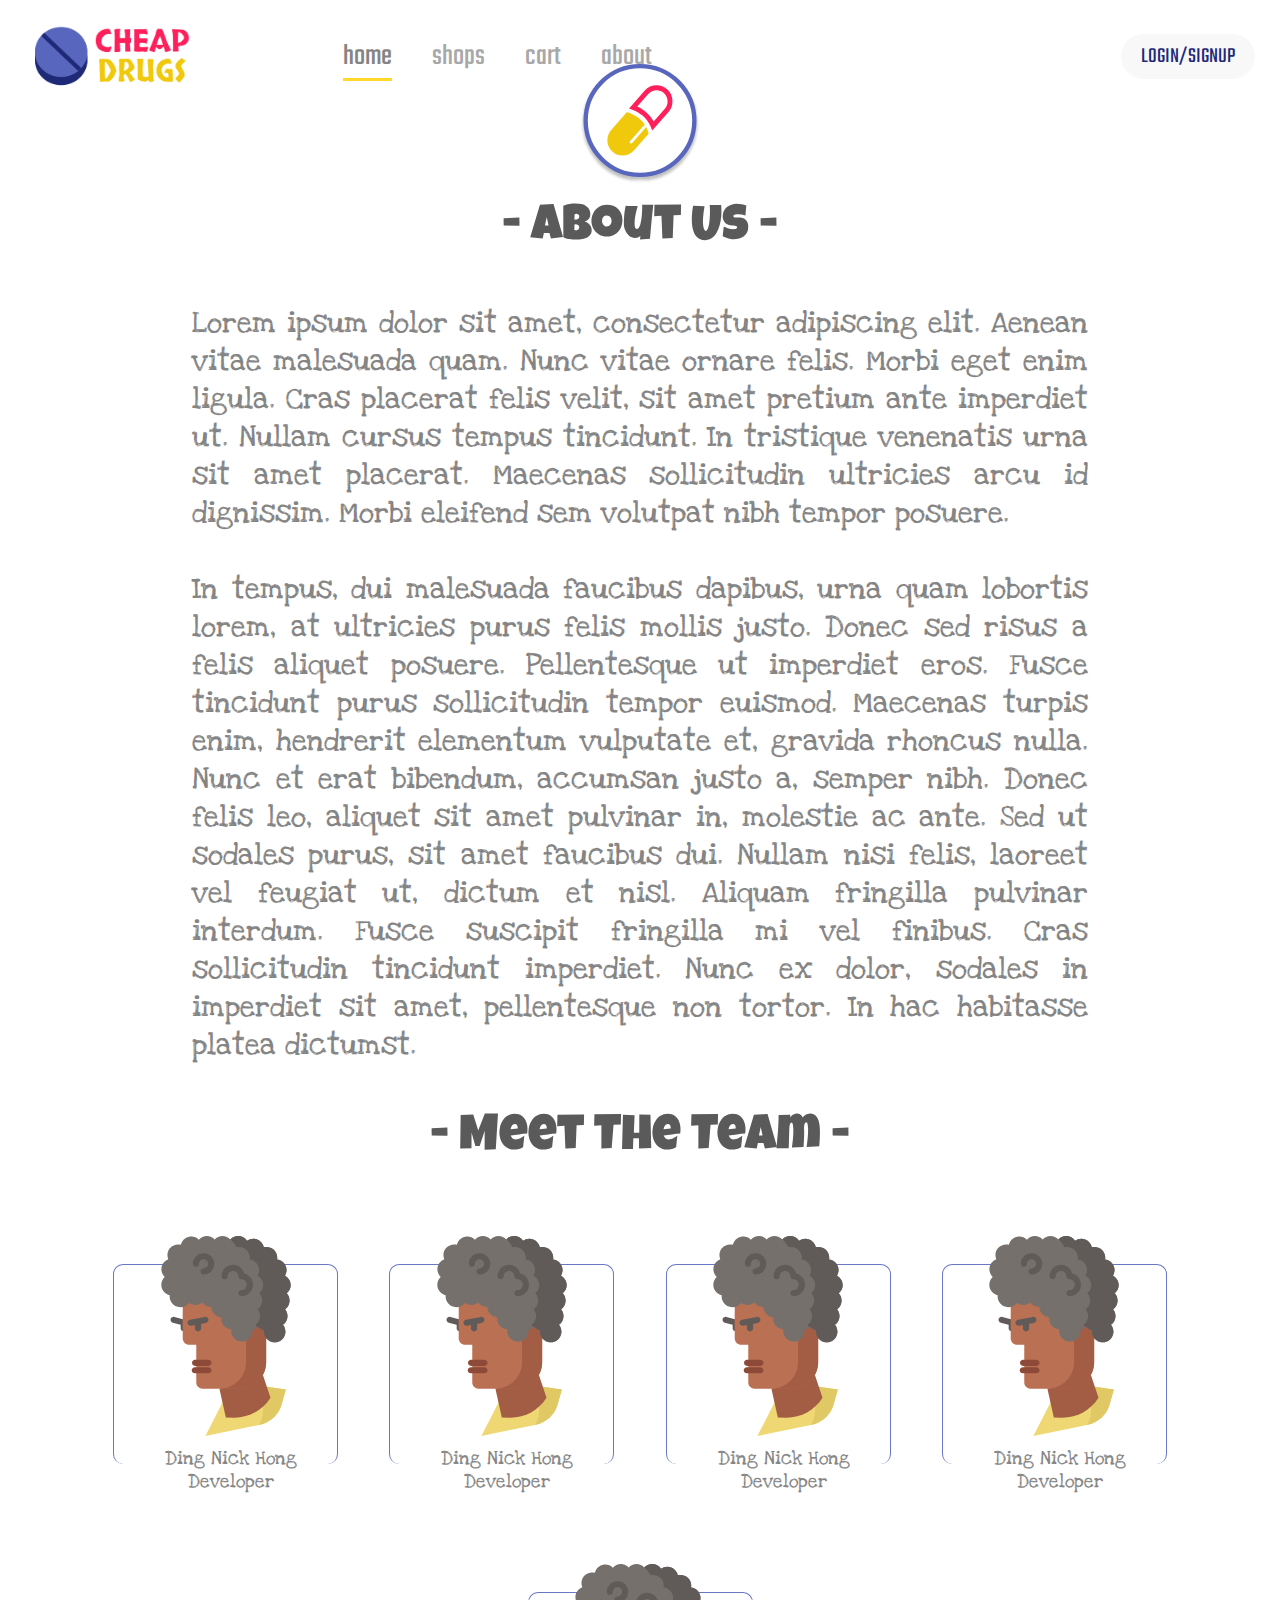
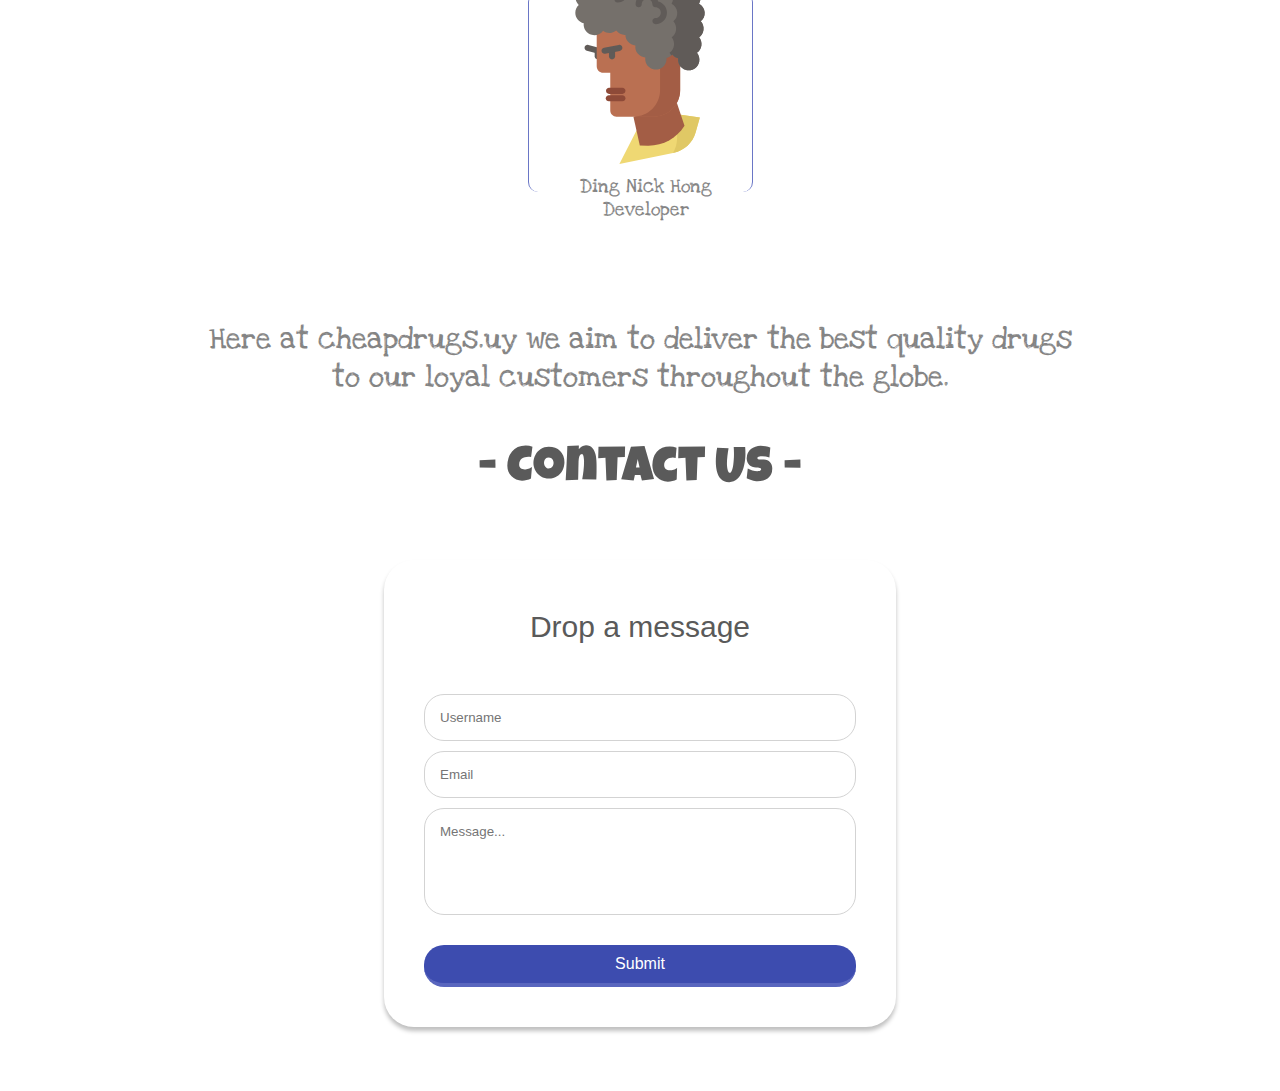
==== commit f249a5f7: "Merge branch 'signuploginpage' of https://github.com/pupubird/WebFundamental2019" ====
--- a/aboutpage.html
+++ b/aboutpage.html
@@ -68,114 +68,87 @@
             <div class="center-horizontal about-layout">
                 <div>
                     <div class="center-horizontal">
-                        <img src="assets/aboutUsLogo.svg" alt=""
-                            class="about-logo">
+                        <img src="assets/aboutUsLogo.svg" alt="" class="about-logo">
                     </div>
-                    <div class="center-horizontal about-header header-font
-                        m-font-size">
+                    <div class="center-horizontal about-header header-font m-font-size">
                         - About Us -
                     </div>
-                    <p class="center-horizontal about-paragraph sub-header-font
-                        xs-font-size">
-                        Lorem ipsum dolor sit amet, consectetur adipiscing elit.
-                        Aenean vitae malesuada quam. Nunc vitae ornare felis.
-                        Morbi eget enim ligula. Cras placerat felis velit,
-                        sit amet pretium ante imperdiet ut.
-                        Nullam cursus tempus tincidunt.
-                        In tristique venenatis urna sit amet placerat.
-                        Maecenas sollicitudin ultricies arcu id dignissim.
-                        Morbi eleifend sem volutpat nibh tempor posuere.
+                        <p class="center-horizontal about-paragraph sub-header-font s-font-size">
+                            Lorem ipsum dolor sit amet, consectetur adipiscing elit. 
+                            Aenean vitae malesuada quam. Nunc vitae ornare felis. 
+                            Morbi eget enim ligula. Cras placerat felis velit, 
+                            sit amet pretium ante imperdiet ut. 
+                            Nullam cursus tempus tincidunt. 
+                            In tristique venenatis urna sit amet placerat. 
+                            Maecenas sollicitudin ultricies arcu id dignissim. 
+                            Morbi eleifend sem volutpat nibh tempor posuere.
 
-                        <br>
-                        <br>
+                            <br>
+                            <br>
 
-                        In tempus, dui malesuada faucibus dapibus,
-                        urna quam lobortis lorem,
-                        at ultricies purus felis mollis justo.
-                        Donec sed risus a felis aliquet posuere.
-                        Pellentesque ut imperdiet eros.
-                        Fusce tincidunt purus sollicitudin tempor euismod.
-                        Maecenas turpis enim, hendrerit elementum vulputate et,
-                        gravida rhoncus nulla. Nunc et erat bibendum,
-                        accumsan justo a, semper nibh. Donec felis leo,
-                        aliquet sit amet pulvinar in, molestie ac ante.
-                        Sed ut sodales purus, sit amet faucibus dui.
-                        Nullam nisi felis, laoreet vel feugiat ut,
-                        dictum et nisl. Aliquam fringilla pulvinar interdum.
-                        Fusce suscipit fringilla mi vel finibus.
-                        Cras sollicitudin tincidunt imperdiet.
-                        Nunc ex dolor, sodales in imperdiet sit amet,
-                        pellentesque non tortor.
-                        In hac habitasse platea dictumst.
-                    </p>
-                    <div class="center-horizontal team-header header-font
-                        m-font-size">
+                            In tempus, dui malesuada faucibus dapibus, 
+                            urna quam lobortis lorem, 
+                            at ultricies purus felis mollis justo. 
+                            Donec sed risus a felis aliquet posuere. 
+                            Pellentesque ut imperdiet eros. 
+                            Fusce tincidunt purus sollicitudin tempor euismod. 
+                            Maecenas turpis enim, hendrerit elementum vulputate et, 
+                            gravida rhoncus nulla. Nunc et erat bibendum, 
+                            accumsan justo a, semper nibh. Donec felis leo, 
+                            aliquet sit amet pulvinar in, molestie ac ante. 
+                            Sed ut sodales purus, sit amet faucibus dui. 
+                            Nullam nisi felis, laoreet vel feugiat ut, 
+                            dictum et nisl. Aliquam fringilla pulvinar interdum. 
+                            Fusce suscipit fringilla mi vel finibus. 
+                            Cras sollicitudin tincidunt imperdiet. 
+                            Nunc ex dolor, sodales in imperdiet sit amet, 
+                            pellentesque non tortor. 
+                            In hac habitasse platea dictumst.
+                        </p>
+                    <div class="center-horizontal team-header header-font m-font-size">
                         - Meet The Team -
                     </div>
-                    <div class="center-horizontal about-team sub-header-font
-                        xs-font-size m-center-vertical">
+                    <div class="center-horizontal about-team sub-header-font xs-font-size m-center-vertical">
                         <a class="center-horizontal team-card">
-                            <img src="assets/othello-angry.svg" alt="avatar"
-                                class="activate">
-                            <img src="assets/othello.svg" alt="avatar"
-                                class="center-horizontal activator"
-                                style="height: inherit;">
+                            <img src="assets/othello-angry.svg" alt="avatar" class="activate">
+                            <img src="assets/othello.svg" alt="avatar" class="center-horizontal activator" style="height: inherit;">
                             <p class="about-profile">Ding Nick Hong<br>Developer</p>
                         </a>
                         <a class="center-horizontal team-card">
-                            <img src="assets/othello-angry.svg" alt="avatar"
-                                class="activate">
-                            <img src="assets/othello.svg" alt="avatar"
-                                class="center-horizontal activator"
-                                style="height: inherit;">
+                            <img src="assets/othello-angry.svg" alt="avatar" class="activate">
+                            <img src="assets/othello.svg" alt="avatar" class="center-horizontal activator" style="height: inherit;">
                             <p class="about-profile">Ding Nick Hong<br>Developer</p>
                         </a>
                         <a class="center-horizontal team-card">
-                            <img src="assets/othello-angry.svg" alt="avatar"
-                                class="activate">
-                            <img src="assets/othello.svg" alt="avatar"
-                                class="center-horizontal activator"
-                                style="height: inherit;">
+                            <img src="assets/othello-angry.svg" alt="avatar" class="activate">
+                            <img src="assets/othello.svg" alt="avatar" class="center-horizontal activator" style="height: inherit;">
                             <p class="about-profile">Ding Nick Hong<br>Developer</p>
                         </a>
                         <a class="center-horizontal team-card">
-                            <img src="assets/othello-angry.svg" alt="avatar"
-                                class="activate">
-                            <img src="assets/othello.svg" alt="avatar"
-                                class="center-horizontal activator"
-                                style="height: inherit;">
+                            <img src="assets/othello-angry.svg" alt="avatar" class="activate">
+                            <img src="assets/othello.svg" alt="avatar" class="center-horizontal activator" style="height: inherit;">
                             <p class="about-profile">Ding Nick Hong<br>Developer</p>
                         </a>
                         <a class="center-horizontal team-card">
-                            <img src="assets/othello-angry.svg" alt="avatar"
-                                class="activate">
-                            <img src="assets/othello.svg" alt="avatar"
-                                class="center-horizontal activator"
-                                style="height: inherit;">
+                            <img src="assets/othello-angry.svg" alt="avatar" class="activate">
+                            <img src="assets/othello.svg" alt="avatar" class="center-horizontal activator" style="height: inherit;">                            
                             <p class="about-profile">Ding Nick Hong<br>Developer</p>
                         </a>
                     </div>
-                    <p class="center-horizontal team-paragraph sub-header-font
-                        s-font-size">
-                        Here at cheapdrugs.uy we aim to deliver the best quality
-                        drugs to
+                    <p class="center-horizontal team-paragraph sub-header-font s-font-size">
+                        Here at cheapdrugs.uy we aim to deliver the best quality drugs to
                         our loyal customers throughout the globe.
                     </p>
-                    <div class="center-horizontal team-header header-font
-                        m-font-size">
+                    <div class="center-horizontal team-header header-font m-font-size">
                         - Contact Us -
                     </div>
                     <div class="center-horizontal form-message">
                         <form action="/" class="decor card">
                             <div class="form-inner center-horizontal">
-                                <div class="paragraph-font contact-header
-                                    s-font-size">Drop a message</div>
-                                <input class="paragraph-font" type="text"
-                                    placeholder="Username">
-                                <input class="paragraph-font" type="email"
-                                    placeholder="Email">
-                                <textarea class="paragraph-font"
-                                    placeholder="Message..." rows="5"></textarea>
+                            <div class="paragraph-font contact-header s-font-size">Drop a message</div>
+                                <input class="paragraph-font" type="text" placeholder="Username">
+                                <input class="paragraph-font" type="email" placeholder="Email">
+                                <textarea class="paragraph-font" placeholder="Message..." rows="5"></textarea>
                                 <button type="submit" href="/">Submit</button>
                             </div>
                         </form>
--- a/util/UIComponent.css
+++ b/util/UIComponent.css
@@ -15,13 +15,7 @@
     --action-call-font-family:'Teko', sans-serif;
     --paragraph-font-family:Arial,sans-serif;
 }
-*{
-    margin: 0%;
-    padding: 0%;
-    transition: all 0.5s;
-}
-/* typography */
-/* FONT */
+
 *{
     -webkit-touch-callout: none;
     -webkit-user-select: none;
@@ -35,6 +29,9 @@
     scroll-behavior: smooth;
     transition: all 0.5s;
 }
+
+/* typography */
+/* FONT */
 .header-font{
     font-family: var(--header-font-family); 
     color:var(--header-font-color);
@@ -103,8 +100,16 @@
 /* actionable items (buttons..) */
 
 /* BUTTONS */
+a {
+    cursor: pointer;
+}
+
 button{
     outline: none;
+    cursor: pointer;
+}
+a{
+    cursor: pointer;
 }
 
 .large-button{
@@ -192,7 +197,7 @@
     background: url(arrow.svg) no-repeat right;
     background-size: 30px 30px;
     background-position-x: 100%;
-
+    max-width: 150px;
 }
 .dropdown{
     background: none;
@@ -205,7 +210,7 @@
     -moz-appearance: none;
     appearance: none;
     min-width: 150px;
-    text-align: center;
+    text-align: right;
     padding-right: 30px;
 }
 
@@ -303,19 +308,19 @@
         font-size: 15.5px;
     }
     .xl-font-size{
-        font-size: 70px  !important;
+        font-size: 65px  !important;
     }
     .l-font-size{
-        font-size: 50px !important;
+        font-size: 45px !important;
     }
     .m-font-size{
-        font-size: 30px !important;
+        font-size: 35px !important;
     }
     .s-font-size{
-        font-size: 20px !important;
+        font-size: 25px !important;
     }
     .xs-font-size{
-        font-size: 16.5px !important;
+        font-size: 17.5px !important;
     }
 
     .m-center-vertical{
--- a/css/aboutPage.css
+++ b/css/aboutPage.css
@@ -1,5 +1,5 @@
 .about-layout {
-    margin-top: 10%;
+    margin-top: 5%;
 }
 
 .about-logo {
@@ -33,7 +33,7 @@
     margin-right: 2%;
     margin-bottom: 10%;
     cursor: pointer;
-    border: 1.5px solid #737373;
+    border: 1.5px solid #6A76C6;
     border-bottom: 0;
     border-radius: 10px;
     transition: none;
@@ -87,13 +87,13 @@
 
 @media (max-width: 1000px) {
     .about-layout {
-        margin-top: 15%;
+        margin-top: 5%;
     }
 }
 
 @media (max-width: 800px) {
     .about-layout {
-        margin-top: 20%;
+        margin-top: 6%;
     }
 }
 
@@ -121,7 +121,7 @@
     position: relative;
     width: 80%;
     border-radius: 30px;
-    background: #eeeeee;
+    background: #ffffff;
 }
 
 .form-inner {
@@ -143,10 +143,7 @@
 }
 
 .form-message {
-    margin-left: 10%;
-    margin-right: 10%;
-    margin-top: 100px;
-    margin: 100px 10% 100px 10%;
+    margin: 5% 10%;
 }
 
 button {
